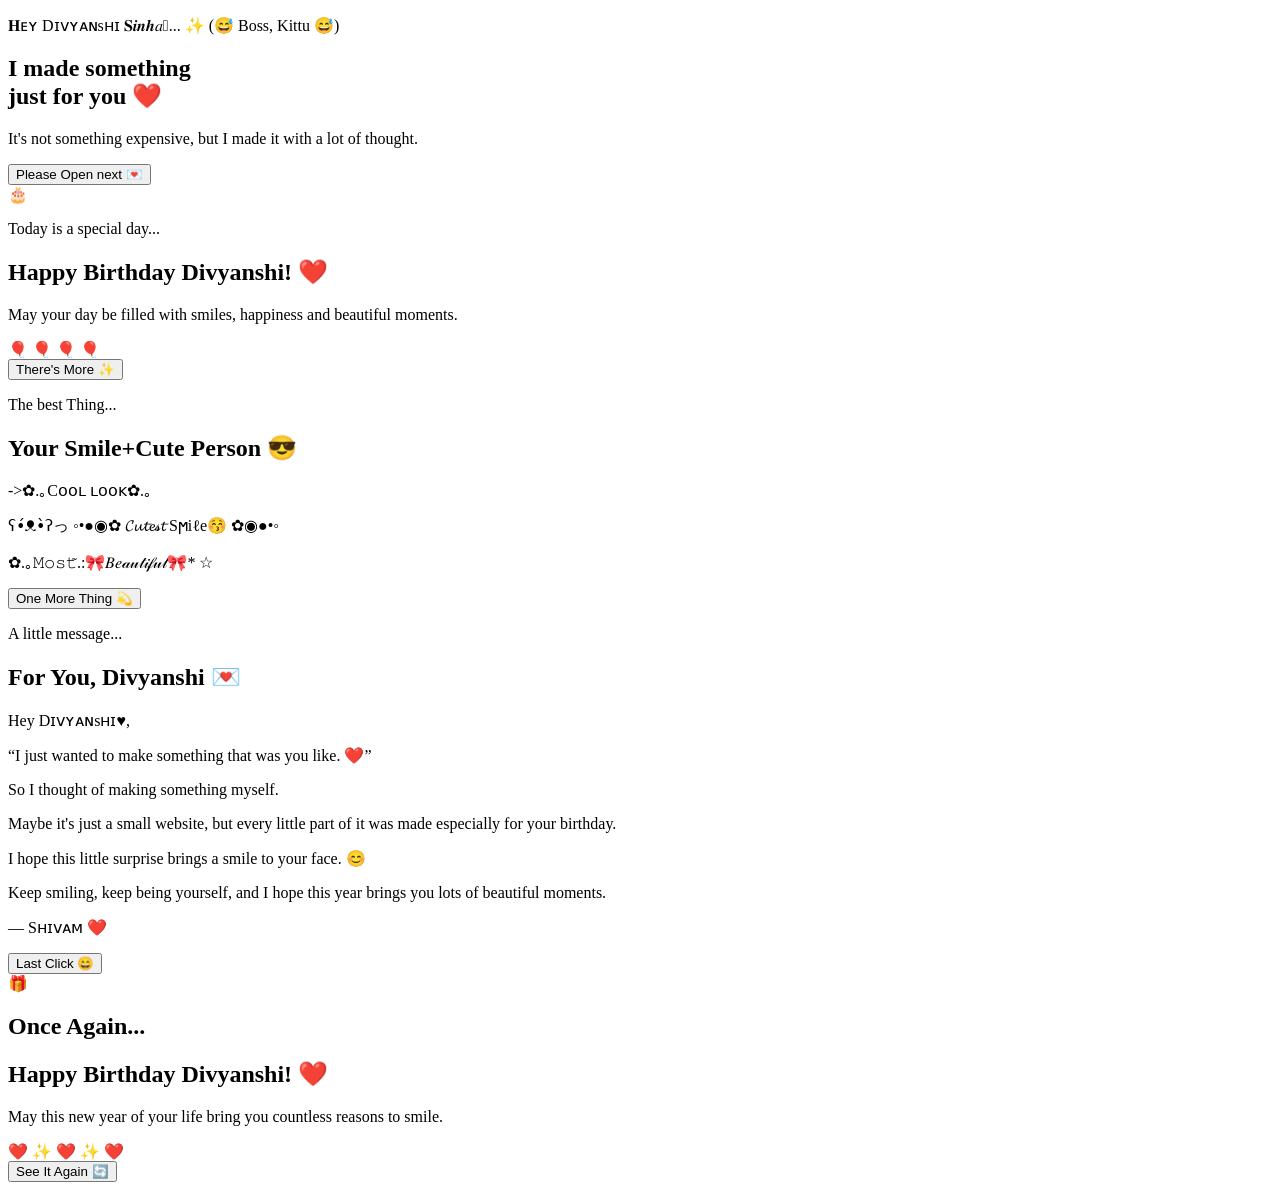
==== index.html @ 12491bf4 "Create birthday surprise website for Divyanshi This HTML file is a birthday surprise website for Div" ====
<!DOCTYPE html>
<html lang="en">
<head>
    <meta charset="UTF-8">
    <meta name="viewport" content="width=device-width, initial-scale=1.0">
    <title>For Divyanshi Sinha ❤️</title>
    <link rel="stylesheet" href="style.css">
    <link rel="preconnect" href="https://fonts.googleapis.com">
    <link rel="preconnect" href="https://fonts.gstatic.com" crossorigin>
    <link href="https://fonts.googleapis.com/css2?family=Dancing+Script:wght@400;600;700&family=Poppins:wght@300;400;500;600&display=swap"
        rel="stylesheet">
</head>
<body>
    <!-- =========================
         FLOATING HEARTS
    ========================== -->
    <div class="hearts-container" id="heartsContainer"></div>
    <!-- =========================
         PAGE 1
    ========================== -->
    <section class="page active" id="page1">
        <div class="page-content">
            <p class="small-text firs">𝐇ᴇʏ Dɪᴠʏᴀɴsʜɪ 𝐒𝒊𝒏𝒉𝑎𒆜... ✨
                (😅 Boss, Kittu 😅)
            </p>
            <h1>
                I made something<br>
                <span>just for you ❤️</span>
            </h1>
            <p class="intro-text">
                It's not something expensive,
                but I made it with a lot of thought.
            </p>
            <button class="main-btn" onclick="nextPage()">
                Please Open next 💌
            </button>
        </div>
    </section>
    <!-- =========================
         PAGE 2
    ========================== -->
    <section class="page" id="page2">
        <div class="page-content">
            <div class="cake">🎂</div>
            <p class="small-text">Today is a special day...</p>
            <h1>
                Happy Birthday
                <span>Divyanshi! ❤️</span>
            </h1>
            <p class="intro-text">
                May your day be filled with smiles,
                happiness and beautiful moments.
            </p>
            <div class="balloons">
                <span>🎈</span>
                <span>🎈</span>
                <span>🎈</span>
                <span>🎈</span>
            </div>
            <button class="main-btn" onclick="nextPage()">
                There's More ✨
            </button>
        </div>
    </section>
    <!-- =========================
         PAGE 3
    ========================== -->
    <section class="page" id="page3">
        <div class="page-content">
            <p class="small-text firs"> The best Thing...</p>
            <h2>Your Smile+Cute Person 😎</h2>
            <div class="images">
             <div class="image-box">
                <div class="image1" style="background-image: url('image1.jpg');">
                </div>
                <p>->✿.｡Cᴏᴏʟ ʟᴏᴏᴋ✿.｡</p>
             </div>
            <div class="image-box2">
                <div class="image2" style="background-image: url('image4.jpg');"></div>
                <p>ʕ•́ᴥ•̀ʔっ ◦•●◉✿ 𝓒𝓾𝓽𝓮𝓈𝓽 Sϻiℓe😚 ✿◉●•◦</p>
            </div>
            <div class="image-box image3">
                <div class="image1" style="background-image: url('most.jpg');"></div>
                <p>✿.｡𝙼𝚘𝚜𝚝̃.:🎀𝐵𝑒𝒶𝓊𝓉𝒾𝒻𝓊𝓁🎀* ☆</p>
            </div>
            </div>
        </div>
        <button class="main-btn butt" onclick="nextPage()">
                One More Thing 💫
            </button>
    </section>
    <!-- =========================
         PAGE 4
    ========================== -->
    <section class="page" id="page4">
        <div class="page-content letter-page">
            <p class="small-text">A little message...</p>
            <h2>For You, Divyanshi 💌</h2>
            <div class="letter">
                <p>
                    Hey Dɪᴠʏᴀɴsʜɪ♥️,
                </p>
                <p>
                    “I just wanted to make something that was you like. ❤️”  
                </p>
                <p>
                    So I thought of making something
                    myself.
                </p>
                <p>
                    Maybe it's just a small website,
                    but every little part of it was made
                    especially for your birthday.
                </p>
                <p>
                    I hope this little surprise
                    brings a smile to your face. 😊
                </p>
                <p>
                    Keep smiling,
                    keep being yourself,
                    and I hope this year brings you
                    lots of beautiful moments.
                </p>
                <p class="signature">
                    — Sʜɪᴠᴀᴍ ❤️
                </p>
            </div>
            <button class="main-btn" onclick="nextPage()">
                Last Click 😄
            </button>
        </div>
    </section>
    <!-- =========================
         PAGE 5
    ========================== -->
    <section class="page" id="page5">
        <div class="page-content final-page">
            <div class="gift">🎁</div>
            <h1>
                Once Again...
            </h1>
            <h1 class="birthday-title">
                Happy Birthday
                <span>Divyanshi! ❤️</span>
            </h1>
            <p class="final-message">
                May this new year of your life
                bring you countless reasons to smile.
            </p>
            <div class="final-hearts">
                ❤️ ✨ ❤️ ✨ ❤️
            </div>
            <button class="main-btn" onclick="restart()">
                See It Again 🔄
            </button>
        </div>
    </section>

        <audio id="bgMusic" loop>
          <source src="Kesariya.mp3" type="audio/mpeg">
        </audio>

    <script src="Script.js"></script>
</body>

</html>
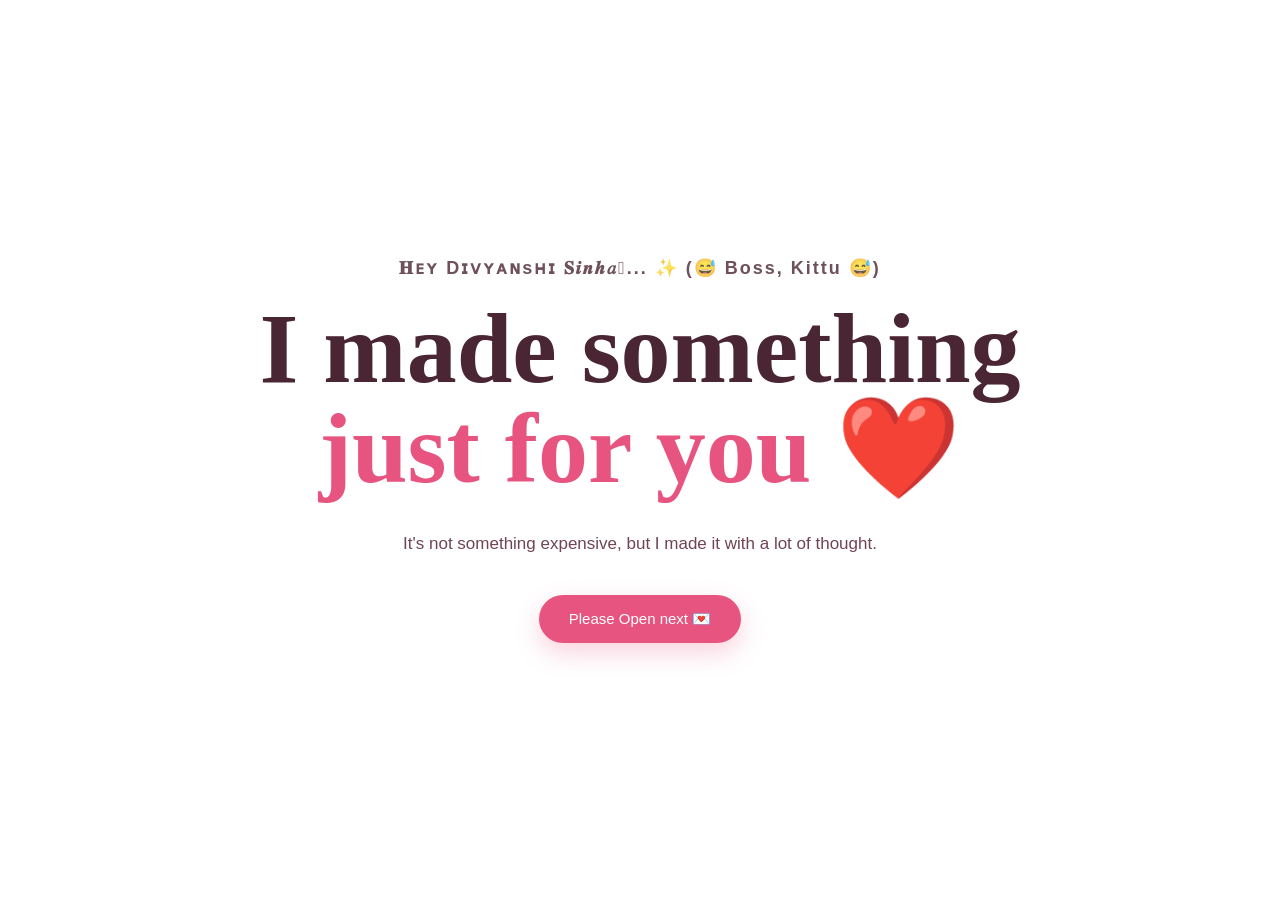
==== commit 5afc65f2: "Simplify comment structure in index.html" ====
--- a/index.html
+++ b/index.html
@@ -11,13 +11,9 @@
         rel="stylesheet">
 </head>
 <body>
-    <!-- =========================
-         FLOATING HEARTS
-    ========================== -->
+    <!-- floating heart!-->
     <div class="hearts-container" id="heartsContainer"></div>
-    <!-- =========================
-         PAGE 1
-    ========================== -->
+    <!-- Page 1-->
     <section class="page active" id="page1">
         <div class="page-content">
             <p class="small-text firs">𝐇ᴇʏ Dɪᴠʏᴀɴsʜɪ 𝐒𝒊𝒏𝒉𝑎𒆜... ✨
@@ -36,9 +32,7 @@
             </button>
         </div>
     </section>
-    <!-- =========================
-         PAGE 2
-    ========================== -->
+    <!-- Page 2-->
     <section class="page" id="page2">
         <div class="page-content">
             <div class="cake">🎂</div>
@@ -62,9 +56,7 @@
             </button>
         </div>
     </section>
-    <!-- =========================
-         PAGE 3
-    ========================== -->
+    <!--Page 3-->
     <section class="page" id="page3">
         <div class="page-content">
             <p class="small-text firs"> The best Thing...</p>
@@ -89,9 +81,7 @@
                 One More Thing 💫
             </button>
     </section>
-    <!-- =========================
-         PAGE 4
-    ========================== -->
+    <!--Page 4-->
     <section class="page" id="page4">
         <div class="page-content letter-page">
             <p class="small-text">A little message...</p>
@@ -131,9 +121,7 @@
             </button>
         </div>
     </section>
-    <!-- =========================
-         PAGE 5
-    ========================== -->
+    <!--Page 5-->
     <section class="page" id="page5">
         <div class="page-content final-page">
             <div class="gift">🎁</div>
--- a/style.css
+++ b/style.css
@@ -0,0 +1,651 @@
+/* =========================
+   BASIC RESET
+========================= */
+
+* {
+    margin: 0;
+    padding: 0;
+    box-sizing: border-box;
+}
+
+html {
+    scroll-behavior: smooth;
+}
+
+body {
+    font-family: "Poppins", sans-serif;
+    overflow: hidden;
+
+    background:
+        radial-gradient(circle at top, #ffe4ec, #fff5f8 45%, #ffdbe7);
+
+    color: #4a2634;
+}
+
+
+/* =========================
+   PAGE
+========================= */
+
+.page {
+    width: 100%;
+    height: 100vh;
+
+    position: absolute;
+    top: 0;
+    left: 0;
+
+    display: flex;
+    justify-content: center;
+    align-items: center;
+
+    padding: 25px;
+
+    opacity: 0;
+    visibility: hidden;
+
+    transform: scale(0.96);
+
+    transition:
+        opacity 0.8s ease,
+        transform 0.8s ease,
+        visibility 0.8s;
+}
+
+
+.page.active {
+    opacity: 1;
+    visibility: visible;
+
+    transform: scale(1);
+}
+
+
+/* =========================
+   CONTENT
+========================= */
+
+.page-content {
+    width: 100%;
+    max-width: 900px;
+
+    text-align: center;
+
+    animation: contentAppear 1s ease;
+}
+
+@keyframes contentAppear {
+
+    from {
+        opacity: 0;
+        transform: translateY(30px);
+    }
+
+    to {
+        opacity: 1;
+        transform: translateY(0);
+    }
+
+}
+
+
+/* =========================
+   TEXT
+========================= */
+
+.small-text {
+    font-size: 18px;
+    letter-spacing: 2px;
+
+    margin-bottom: 20px;
+
+    opacity: 0.8;
+}
+
+h1 {
+    font-family: "Dancing Script", cursive;
+
+    font-size: clamp(55px, 8vw, 100px);
+
+    line-height: 1;
+
+    margin-bottom: 30px;
+}
+
+h1 span {
+    display: block;
+
+    color: #e75480;
+}
+
+h2 {
+    font-family: "Dancing Script", cursive;
+
+    font-size: clamp(45px, 6vw, 70px);
+
+    margin-bottom: 35px;
+}
+
+.intro-text {
+    max-width: 600px;
+
+    margin: 0 auto 35px;
+
+    font-size: 17px;
+
+    line-height: 1.8;
+
+    color: #704455;
+}
+
+
+/* =========================
+   BUTTON
+========================= */
+
+.main-btn {
+    border: none;
+
+    padding: 15px 30px;
+
+    border-radius: 50px;
+
+    background: #e75480;
+
+    color: white;
+
+    font-family: "Poppins", sans-serif;
+
+    font-size: 15px;
+
+    cursor: pointer;
+
+    box-shadow:
+        0 10px 25px rgba(231, 84, 128, 0.25);
+
+    transition: 0.3s;
+}
+
+.main-btn:hover {
+    transform: translateY(-4px) scale(1.03);
+
+    box-shadow:
+        0 15px 30px rgba(231, 84, 128, 0.35);
+}
+
+.main-btn:active {
+    transform: scale(0.96);
+}
+
+
+/* =========================
+   CAKE
+========================= */
+
+.cake {
+    font-size: 100px;
+
+    margin-bottom: 20px;
+
+    animation: cakeBounce 2s infinite;
+}
+
+@keyframes cakeBounce {
+
+    0%,
+    100% {
+        transform: translateY(0);
+    }
+
+    50% {
+        transform: translateY(-15px);
+    }
+
+}
+
+
+/* =========================
+   BALLOONS
+========================= */
+
+.balloons {
+    display: flex;
+
+    justify-content: center;
+
+    gap: 30px;
+
+    margin: 25px 0;
+}
+
+.balloons span {
+    font-size: 50px;
+
+    animation: balloonFloat 3s infinite ease-in-out;
+}
+
+.balloons span:nth-child(2) {
+    animation-delay: 0.3s;
+}
+
+.balloons span:nth-child(3) {
+    animation-delay: 0.6s;
+}
+
+.balloons span:nth-child(4) {
+    animation-delay: 0.9s;
+}
+
+@keyframes balloonFloat {
+
+    0%,
+    100% {
+        transform: translateY(0) rotate(-5deg);
+    }
+
+    50% {
+        transform: translateY(-20px) rotate(5deg);
+    }
+
+}
+
+
+/* =========================
+   MEMORY CARDS
+========================= */
+
+.memory-container {
+    width: 100%;
+
+    display: flex;
+
+    justify-content: center;
+
+    gap: 20px;
+
+    margin-bottom: 35px;
+}
+
+.memory-card {
+    width: 250px;
+
+    background: rgba(255, 255, 255, 0.65);
+
+    border: 1px solid rgba(255, 255, 255, 0.8);
+
+    border-radius: 20px;
+
+    padding: 18px;
+
+    box-shadow:
+        0 15px 35px rgba(100, 30, 60, 0.08);
+
+    backdrop-filter: blur(10px);
+
+    transition: 0.4s;
+}
+
+.memory-card:hover {
+    transform: translateY(-10px) rotate(1deg);
+}
+
+.memory-image {
+    height: 150px;
+
+    border-radius: 15px;
+
+    background:
+        linear-gradient(135deg, #ffd6e2, #fff0f5);
+
+    display: flex;
+
+    justify-content: center;
+    align-items: center;
+
+    font-size: 60px;
+
+    margin-bottom: 15px;
+}
+
+.memory-card h3 {
+    font-family: "Dancing Script", cursive;
+
+    font-size: 28px;
+
+    margin-bottom: 8px;
+}
+
+.memory-card p {
+    font-size: 13px;
+
+    line-height: 1.6;
+
+    color: #75505e;
+}
+
+
+/* =========================
+   LETTER
+========================= */
+
+.letter-page {
+    max-width: 750px;
+}
+
+.letter {
+    background: rgba(255, 255, 255, 0.7);
+
+    padding: 35px;
+
+    border-radius: 20px;
+
+    margin-bottom: 30px;
+
+    text-align: left;
+
+    box-shadow:
+        0 20px 50px rgba(90, 30, 50, 0.08);
+
+    border: 1px solid rgba(255, 255, 255, 0.8);
+
+    backdrop-filter: blur(10px);
+}
+
+.letter p {
+    font-family: "Dancing Script", cursive;
+
+    font-size: 22px;
+
+    line-height: 1.6;
+
+    margin-bottom: 15px;
+}
+
+.signature {
+    text-align: right;
+
+    color: #e75480;
+
+    font-size: 28px !important;
+
+    margin-top: 25px;
+}
+
+
+/* =========================
+   FINAL PAGE
+========================= */
+
+.gift {
+    font-size: 100px;
+
+    animation: giftFloat 2s infinite ease-in-out;
+}
+
+@keyframes giftFloat {
+
+    0%,
+    100% {
+        transform: translateY(0) rotate(-3deg);
+    }
+
+    50% {
+        transform: translateY(-15px) rotate(3deg);
+    }
+
+}
+
+.birthday-title {
+    margin-bottom: 20px;
+}
+
+.final-message {
+    font-size: 18px;
+
+    line-height: 1.8;
+
+    max-width: 600px;
+
+    margin: auto auto 25px;
+}
+
+.final-hearts {
+    font-size: 25px;
+
+    letter-spacing: 10px;
+
+    margin-bottom: 30px;
+
+    animation: heartPulse 1.5s infinite;
+}
+
+@keyframes heartPulse {
+
+    0%,
+    100% {
+        transform: scale(1);
+    }
+
+    50% {
+        transform: scale(1.08);
+    }
+
+}
+
+
+/* =========================
+   FLOATING HEARTS
+========================= */
+
+.hearts-container {
+    position: fixed;
+
+    width: 100%;
+    height: 100%;
+
+    top: 0;
+    left: 0;
+
+    pointer-events: none;
+
+    overflow: hidden;
+
+    z-index: 100;
+}
+
+.heart {
+    position: absolute;
+
+    bottom: -50px;
+
+    font-size: 20px;
+
+    animation: heartUp linear forwards;
+
+    opacity: 0.7;
+}
+
+@keyframes heartUp {
+
+    0% {
+        transform:
+            translateY(0)
+            rotate(0deg);
+
+        opacity: 0;
+    }
+
+    15% {
+        opacity: 0.8;
+    }
+
+    100% {
+        transform:
+            translateY(-110vh)
+            rotate(360deg);
+
+        opacity: 0;
+    }
+
+}
+
+
+/* =========================
+   MOBILE RESPONSIVE
+========================= */
+
+@media (max-width: 700px) {
+
+    .page {
+        padding: 20px;
+    }
+
+    .small-text {
+        font-size: 14px;
+    }
+
+    .intro-text {
+        font-size: 14px;
+    }
+
+    .memory-container {
+        flex-direction: column;
+
+        align-items: center;
+
+        gap: 12px;
+
+        max-height: 48vh;
+
+        overflow-y: auto;
+
+        padding: 5px;
+    }
+
+    .memory-card {
+        width: 90%;
+
+        display: grid;
+
+        grid-template-columns: 90px 1fr;
+
+        column-gap: 15px;
+
+        text-align: left;
+
+        padding: 10px;
+    }
+
+    .memory-image {
+        height: 90px;
+
+        grid-row: span 2;
+
+        font-size: 35px;
+    }
+
+    .memory-card h3 {
+        font-size: 22px;
+    }
+
+    .memory-card p {
+        font-size: 11px;
+    }
+
+    .letter {
+        padding: 22px;
+
+        max-height: 55vh;
+
+        overflow-y: auto;
+    }
+
+    .letter p {
+        font-size: 19px;
+    }
+
+    .balloons {
+        gap: 12px;
+    }
+
+    .balloons span {
+        font-size: 35px;
+    }
+
+    .cake,
+    .gift {
+        font-size: 75px;
+    }
+
+}
+.image-box{
+    height:300px;
+    width:300px;
+    background-color: rgb(131, 231, 231);
+    border-radius: 15px;
+}
+.image1{
+    height:250px;
+    width:250px;
+    background-size: cover;
+    margin-top: 1rem;
+    margin-left: 1.4rem;
+    border-radius: 10px;
+}
+.images{
+    display: flex;
+    width:1220px;
+    justify-content: space-between;
+    padding-left:0px;
+    margin-right: 700px;
+}
+.image2{
+    height:490px;
+    width:300px;
+    background-size: cover;
+    margin-top: 1rem;
+    margin-left:3.2rem;
+    border-radius: 10px;
+    
+}
+.image-box2{
+    height:540px;
+    width:400px;
+    background-color: #ffd6e2;
+    background-size: cover;
+    border-radius: 15px;
+}
+.image3{
+    background-color: #57d0ec;
+}
+#page3{
+        background: linear-gradient(
+        to bottom,
+        rgb(169, 56, 250) 0px,
+        rgb(169, 56, 250) 50px,
+        #ffffff 650px
+    );
+}
+.butt{
+    margin-top: 500px;
+    margin-left: 80px;
+}
+#page5, #page2{
+    background: linear-gradient(
+        to bottom,
+        #e89eb8 0px,
+        #e89eb8 50px,
+        #ffffff 650px
+    );
+}
+#page4{
+    background: linear-gradient(
+        to bottom,
+        #dee0c2 0px,
+        #dee0c2 50px,
+        #ffffff 650px
+    );
+}
+.firs{
+    font-weight: 700;
+}
